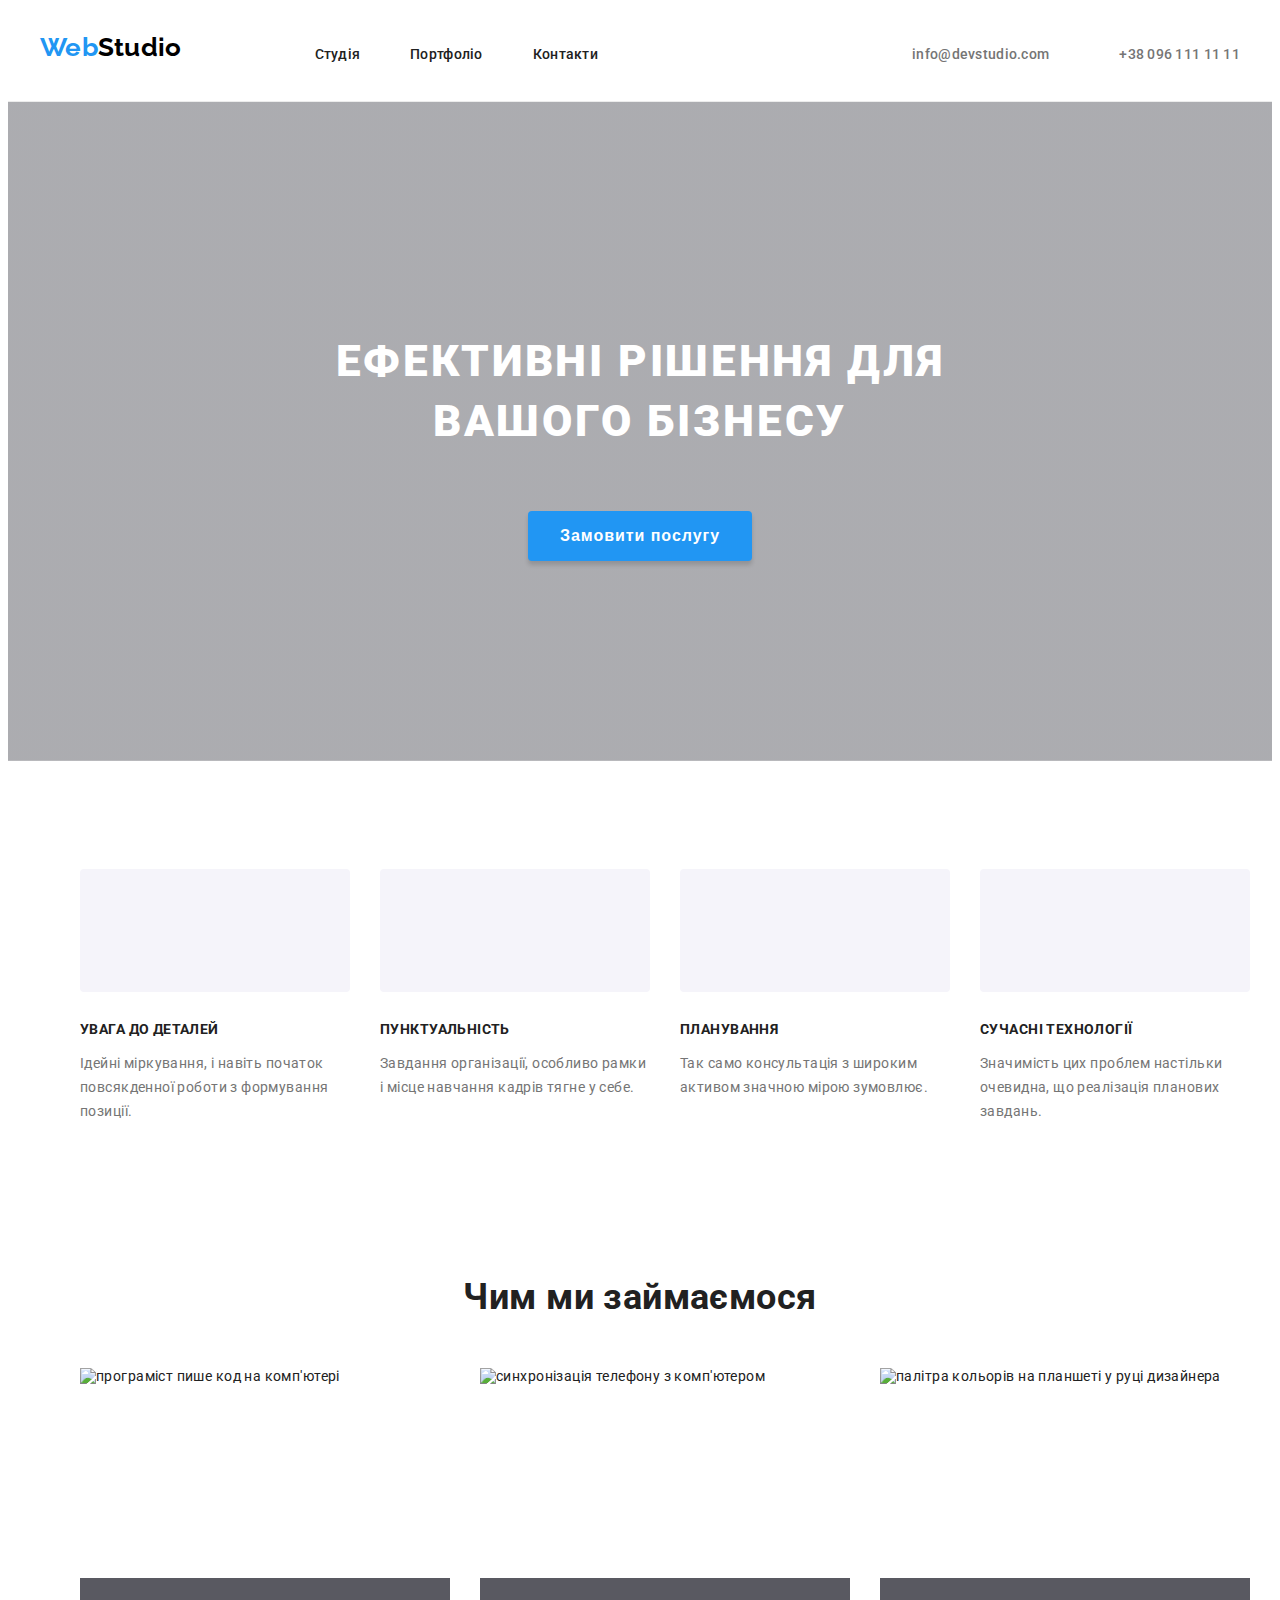
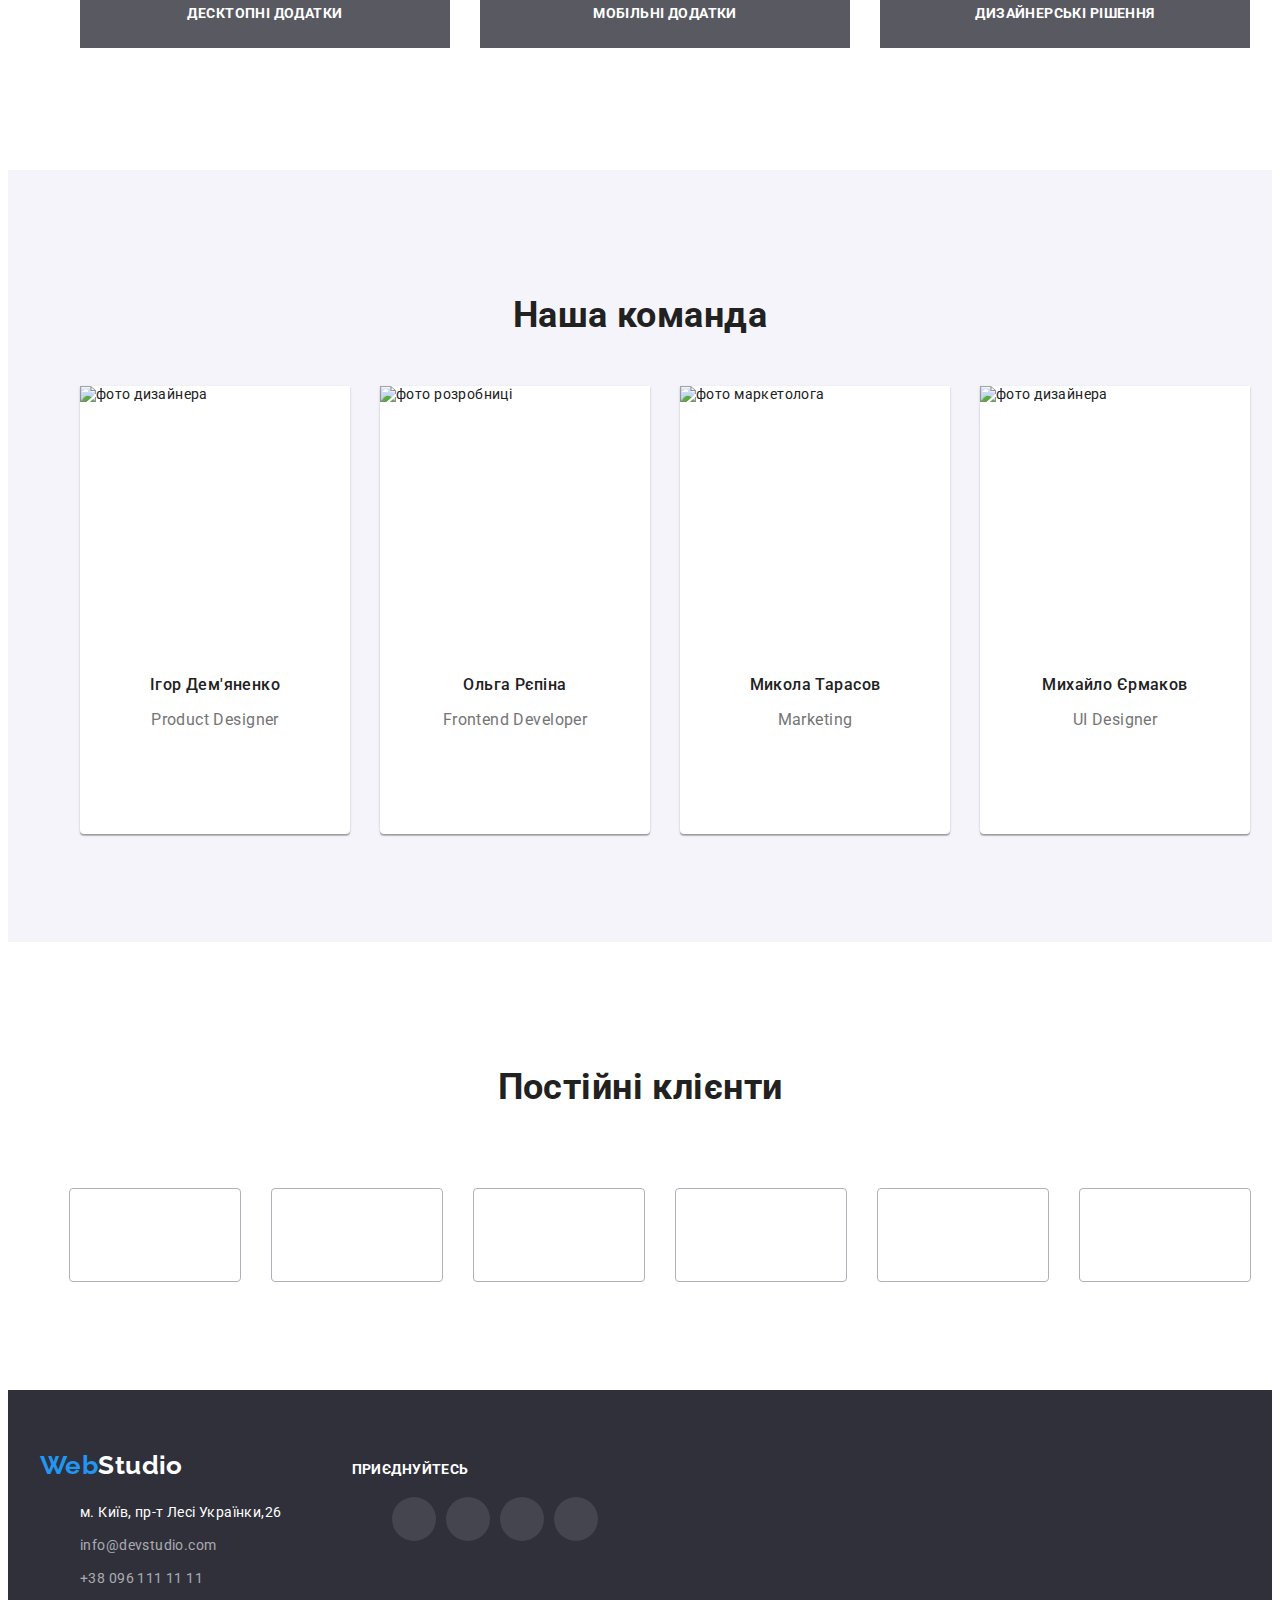
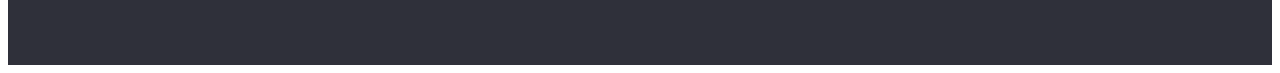
==== index.html @ 2aab47c4 "change styles.css, add class doing-item" ====
<!DOCTYPE html>
<html lang="uk">

<head>
    <meta charset="UTF-8">
    <meta http-equiv="X-UA-Compatible" content="IE=edge">
    <meta name="viewport" content="width=device-width, initial-scale=1.0">
    <link rel="preconnect" href="https://fonts.googleapis.com">
    <link rel="preconnect" href="https://fonts.gstatic.com" crossorigin>
    <link
        href="https://fonts.googleapis.com/css2?family=Raleway:wght@700&family=Roboto:wght@400;500;700;900&display=swap"
        rel="stylesheet">
    <link rel="stylesheet" href="./css/modern-normalize.css">
    <link rel="stylesheet" href="./css/styles.css">
    <title>Studio</title>

</head>

<body>
    <!--Шапка сайта-->
    <header class="header">
        <div class="container header-block">
            <div class="header-site">
                <a href="./index.html" class="logo list">Web<span class="logo-first">Studio</span></a>
                <nav class="site-nav">
                    <ul class="list site-list">
                        <li class="site-item"><a href="./index.html" class="link current">Студія</a></li>
                        <li class="site-item"><a href="./portfolio.html" class="link">Портфоліо</a></li>
                        <li class="site-item"><a href="./ " class="link">Контакти</a></li>
                    </ul>
                </nav>
            </div>
            <ul class="list info-nav">
                <li class="info-item"> <a href="mailto:info@devstudio.com" class="info-link">
                        <svg class="icon icon-formail" width="16" height="12">
                            <use xlink:href="./images/icons.svg#icon-formail"></use>
                        </svg>
                        info@devstudio.com</a></li>
                <li class="info-item"><a href="tel:+380961111111" class="info-link">
                        <svg class="icon icon-phone" width="10" height="16">
                            <use xlink:href="./images/icons.svg#icon-phone"></use>
                        </svg>+38 096 111 11 11</a></li>
            </ul>
        </div>
    </header>
    <!--Головний контент-->
    <main>
        <!--Герой-->
        <section class="hero">
            <div class="container hero-block">
                <h1 class="hero-title">Ефективні рішення для <br>вашого бізнесу</h1>
                <div class="button-wrapper">
                    <button type="button" class="hero-button">Замовити послугу</button>
                </div>
            </div>
        </section>

        <!--Переваги-->
        <section class="section advantages">
            <div class="container">
                <h2 hidden class="title">Переваги</h2>
                <ul class="list adv-list">
                    <li class="adv-item">
                        <div class="image-icon">
                            <svg class="icon icon-antenna-1" width="70" height="70">
                                <use xlink:href="./images/icons.svg#icon-antenna-1"></use>
                            </svg>
                        </div>
                        <h3 class="item">УВАГА ДО ДЕТАЛЕЙ</h3>
                        <p class="text">Ідейні міркування, і навіть початок повсякденної роботи з формування позиції.
                        </p>
                    </li>
                    <li class="adv-item">
                        <div class="image-icon"><svg class="icon icon-clock-1" width="70" height="70">
                                <use xlink:href="./images/icons.svg#icon-clock-1"></use>
                            </svg>
                        </div>
                        <h3 class="item">ПУНКТУАЛЬНІСТЬ</h3>
                        <p class="text">Завдання організації, особливо рамки і місце навчання кадрів тягне у себе.</p>
                    </li>
                    <li class="adv-item">
                        <div class="image-icon"><svg class="icon icon-diagram-1" width="70" height="70">
                                <use xlink:href="./images/icons.svg#icon-diagram-1"></use>
                            </svg>
                        </div>
                        <h3 class="item">ПЛАНУВАННЯ</h3>
                        <p class="text">Так само консультація з широким активом значною мірою зумовлює.</p>
                    </li>
                    <li class="adv-item">
                        <div class="image-icon"><svg class="icon icon-astronaut-1" width="70" height="70">
                                <use xlink:href="./images/icons.svg#icon-astronaut-1"></use>
                            </svg>
                        </div>
                        <h3 class="item">СУЧАСНІ ТЕХНОЛОГІЇ</h3>
                        <p class="text">Значимість цих проблем настільки очевидна, що реалізація планових завдань.</p>
                    </li>
                </ul>
            </div>
        </section>
        <!--Заняття-->
        <section class="section doing">
            <div class="container">
                <h2 class="title">Чим ми займаємося</h2>
                <ul class="list doing-list">
                    <li class="doing-item">
                        <img src="./images/box-1.jpeg" alt="програміст пише код на комп'ютері" width="370" height="294">
                        <p class="doing-text">Десктопні додатки</p>
                    </li>
                    <li class="doing-item">
                        <img src="./images/box-2.jpeg" alt="синхронізація телефону з комп'ютером" width="370"
                            height="294">
                        <p class="doing-text">Мобільні додатки</p>
                    </li>
                    <li class="doing-item">
                        <img src="./images/box-3.jpeg" alt="палітра кольорів на планшеті у руці дизайнера " width="370"
                            height="294">
                            <p class="doing-text">Дизайнерські рішення</p>
                    </li>
                </ul>
            </div>
        </section>
        <!--Команда-->
        <section class="section team">
            <div class="container">
                <h2 class="title ">Наша команда</h2>
                <ul class="list team-list">
                    <li class="team-member">
                        <img src="./images/ihor_designer.jpeg" alt="фото дизайнера" width="270" height="260">
                        <h3 class="team-mate">Ігор Дем'яненко</h3>
                        <p class="team-jobs">Product Designer</p>
                        <ul class="socials list">
                            <li class="socials-items">
                                <a href="#" class="socials-link" target="_blank" rel="noopener norefferer">
                                    <svg class="icon icon-instagram-1" width="20" height="20">
                                        <use xlink:href="./images/icons.svg#icon-instagram-1"></use>
                                    </svg>
                                </a>
                            </li>
                            <li class="socials-items">
                                <a href="#" class="socials-link" target="_blank" rel="noopener norefferer">
                                    <svg class="icon icon-twitter-1" width="20" height="20">
                                        <use xlink:href="./images/icons.svg#icon-twitter-1"></use>
                                    </svg>
                                </a>
                            </li>
                            <li class="socials-items">
                                <a href="#" class="socials-link" target="_blank" rel="noopener norefferer">
                                    <svg class="icon icon-facebook-1" width="20" height="20">
                                        <use xlink:href="./images/icons.svg#icon-facebook-1"></use>
                                    </svg>
                                </a>
                            </li>
                            <li class="socials-items">
                                <a href="#" class="socials-link" target="_blank" rel="noopener norefferer">
                                    <svg class="icon icon-linkedin-1" width="20" height="20">
                                        <use xlink:href="./images/icons.svg#icon-linkedin-1"></use>
                                    </svg>
                                </a>
                            </li>
                        </ul>

                    </li>
                    <li class="team-member">
                        <img src="./images/olga_developer.jpeg" alt="фото розробниці" width="270" height="260">
                        <h3 class="team-mate">Ольга Рєпіна</h3>
                        <p class="team-jobs">Frontend Developer</p>
                        <ul class="socials list">
                            <li class="socials-items">
                                <a href="#" class="socials-link" target="_blank" rel="noopener norefferer">
                                    <svg class="icon icon-instagram-1" width="20" height="20">
                                        <use xlink:href="./images/icons.svg#icon-instagram-1"></use>
                                    </svg>
                                </a>
                            </li>
                            <li class="socials-items">
                                <a href="#" class="socials-link" target="_blank" rel="noopener norefferer">
                                    <svg class="icon icon-twitter-1" width="20" height="20">
                                        <use xlink:href="./images/icons.svg#icon-twitter-1"></use>
                                    </svg>
                                </a>
                            </li>
                            <li class="socials-items">
                                <a href="#" class="socials-link" target="_blank" rel="noopener norefferer">
                                    <svg class="icon icon-facebook-1" width="20" height="20">
                                        <use xlink:href="./images/icons.svg#icon-facebook-1"></use>
                                    </svg>
                                </a>
                            </li>
                            <li class="socials-items">
                                <a href="#" class="socials-link" target="_blank" rel="noopener norefferer">
                                    <svg class="icon icon-linkedin-1" width="20" height="20">
                                        <use xlink:href="./images/icons.svg#icon-linkedin-1"></use>
                                    </svg>
                                </a>
                            </li>
                        </ul>
                    </li>
                    <li class="team-member">
                        <img src="./images/mykola_marketing.jpeg" alt="фото маркетолога" width="270" height="260">
                        <h3 class="team-mate">Микола Тарасов</h3>
                        <p class="team-jobs">Marketing</p>
                        <ul class="socials list">
                            <li class="socials-items">
                                <a href="#" class="socials-link" target="_blank" rel="noopener norefferer">
                                    <svg class="icon icon-instagram-1" width="20" height="20">
                                        <use xlink:href="./images/icons.svg#icon-instagram-1"></use>
                                    </svg>
                                </a>
                            </li>
                            <li class="socials-items">
                                <a href="#" class="socials-link" target="_blank" rel="noopener norefferer">
                                    <svg class="icon icon-twitter-1" width="20" height="20">
                                        <use xlink:href="./images/icons.svg#icon-twitter-1"></use>
                                    </svg>
                                </a>
                            </li>
                            <li class="socials-items">
                                <a href="#" class="socials-link" target="_blank" rel="noopener norefferer">
                                    <svg class="icon icon-facebook-1" width="20" height="20">
                                        <use xlink:href="./images/icons.svg#icon-facebook-1"></use>
                                    </svg>
                                </a>
                            </li>
                            <li class="socials-items">
                                <a href="#" class="socials-link" target="_blank" rel="noopener norefferer">
                                    <svg class="icon icon-linkedin-1" width="20" height="20">
                                        <use xlink:href="./images/icons.svg#icon-linkedin-1"></use>
                                    </svg>
                                </a>
                            </li>
                        </ul>
                    </li>
                    <li class="team-member">
                        <img src="./images/mikhailo_designer.jpeg" alt="фото дизайнера" width="270" height="260">
                        <h3 class="team-mate">Михайло Єрмаков</h3>
                        <p class="team-jobs">UI Designer</p>
                        <ul class="socials list">
                            <li class="socials-items">
                                <a href="#" class="socials-link" target="_blank" rel="noopener norefferer">
                                    <svg class="icon icon-instagram-1" width="20" height="20">
                                        <use xlink:href="./images/icons.svg#icon-instagram-1"></use>
                                    </svg>
                                </a>
                            </li>
                            <li class="socials-items">
                                <a href="#" class="socials-link" target="_blank" rel="noopener norefferer">
                                    <svg class="icon icon-twitter-1" width="20" height="20">
                                        <use xlink:href="./images/icons.svg#icon-twitter-1"></use>
                                    </svg>
                                </a>
                            </li>
                            <li class="socials-items">
                                <a href="#" class="socials-link" target="_blank" rel="noopener norefferer">
                                    <svg class="icon icon-facebook-1" width="20" height="20">
                                        <use xlink:href="./images/icons.svg#icon-facebook-1"></use>
                                    </svg>
                                </a>
                            </li>
                            <li class="socials-items">
                                <a href="#" class="socials-link" target="_blank" rel="noopener norefferer">
                                    <svg class="icon icon-linkedin-1" width="20" height="20">
                                        <use xlink:href="./images/icons.svg#icon-linkedin-1"></use>
                                    </svg>
                                </a>
                            </li>
                        </ul>
                    </li>
                </ul>
            </div>
        </section>
        <!--Постійні клієнти-->
        <section class="section">
            <h2 class="title">Постійні клієнти</h2>
            <ul class="list constant-clients">
                <li>
                    <a href="#" class="client-link" target="_blank" rel="noopener norefferer">
                        <svg class="icon icon-group" width="41" height="47">
                            <use xlink:href="./images/icons.svg#icon-group"></use>
                        </svg>
                    </a>
                </li>
                <li>
                    <a href="#" class="client-link" target="_blank" rel="noopener norefferer">
                        <svg class="icon icon-group-2" width="40" height="52">
                            <use xlink:href="./images/icons.svg#icon-group-2"></use>
                        </svg>
                    </a>
                </li>
                <li>
                    <a href="#" class="client-link" target="_blank" rel="noopener norefferer">
                        <svg class="icon icon-group-3" width="44" height="41">
                            <use xlink:href="./images/icons.svg#icon-group-3"></use>
                        </svg>
                    </a>
                </li>
                <li>
                    <a href="#" class="client-link" target="_blank" rel="noopener norefferer">
                        <svg class="icon icon-group-4" width="85" height="41">
                            <use xlink:href="./images/icons.svg#icon-group-4"></use>
                        </svg>
                    </a>
                </li>
                <li>
                    <a href="#" class="client-link" target="_blank" rel="noopener norefferer">
                        <svg class="icon icon-group-5" width="63" height="46">
                            <use xlink:href="./images/icons.svg#icon-group-5"></use>
                        </svg>
                    </a>
                </li>
                <li>
                    <a href="#" class="client-link" target="_blank" rel="noopener norefferer">
                        <svg class="icon icon-group-6" width="94" height="44">
                            <use xlink:href="./images/icons.svg#icon-group-6"></use>
                        </svg>
                    </a>
                </li>
            </ul>
        </section>
    </main>
    <!--Підвал-->
    <footer class="footer">
        <div class="container footer-block">
            <div сlass="footer-first">
                <a href="./index.html" class="logo list">Web<span class="logo-last">Studio</span></a>
                <address>
                    <ul class="address-nav list">
                        <li class="footer-item"><a href="" target="_blank" rel="noopener noreferrer"
                                class="link link-address">м. Київ, пр-т
                                Лесі
                                Українки,26</a>
                        </li>
                        <li class="footer-item"><a href="mailto:info@devstudio.com" class="link">info@devstudio.com</a>
                        </li>
                        <li class="footer-item"><a href="tel:+380961111111" class="link">+38 096 111 11 11</a></li>
                    </ul>
                </address>
            </div>
            <div class="footer-second">
                <h2 class="socials-signin">приєднуйтесь</h2>
                <ul class="socials list">
                    <li class="socials-items">
                        <a href="#" class="socials-link footer-link" target="_blank" rel="noopener norefferer">
                            <svg class="icon icon-instagram-1" width="20" height="20">
                                <use xlink:href="./images/icons.svg#icon-instagram-1"></use>
                            </svg>
                        </a>
                    </li>
                    <li class="socials-items">
                        <a href="#" class="socials-link footer-link" target="_blank" rel="noopener norefferer">
                            <svg class="icon icon-twitter-1" width="20" height="20">
                                <use xlink:href="./images/icons.svg#icon-twitter-1"></use>
                            </svg>
                        </a>
                    </li>
                    <li class="socials-items">
                        <a href="#" class="socials-link footer-link" target="_blank" rel="noopener norefferer">
                            <svg class="icon icon-facebook-1" width="20" height="20">
                                <use xlink:href="./images/icons.svg#icon-facebook-1"></use>
                            </svg>
                        </a>
                    </li>
                    <li class="socials-items">
                        <a href="#" class="socials-link footer-link" target="_blank" rel="noopener norefferer">
                            <svg class="icon icon-linkedin-1" width="20" height="20">
                                <use xlink:href="./images/icons.svg#icon-linkedin-1"></use>
                            </svg>
                        </a>
                    </li>
                </ul>
            </div>
        </div>
    </footer>
</body>

</html>
---- css/styles.css ----
/* колір основного тексту: #212121; */
/* другорядний колір тексту: #757575;*/
/* акцент: #2196F3;*/
/* білий колір:#FFFFFF;*/
:root{

    --accent-color:#2196F3;
    --primary-text-color:#212121;
    --secondary-text-color:#757575;
    --c-white:#FFFFFF;
}
body{
    background-color: var(--c-white);;
    color: var(--primary-text-color);
    font-family: 'Roboto', sans-serif;
    font-size: 14px;
    font-weight: 400;
    line-height: 1.17;
    letter-spacing: 0.03em;;
}
.container{
    max-width: 1200px;
    margin:0 auto;
    padding: 0 15px;
}

button{
    cursor: pointer;
}

a{
    text-decoration: none;
}
img{
    display: block;
}
/* Header general */
.header{
    color:var(--c-white);
    letter-spacing: 0.02em;
    border-bottom: 1px solid #ECECEC;
}
.header-block{
display: flex;
justify-content: space-between;
align-items: center;
padding: 24px 0 25px;

}
.header-site{
    display:flex;
}
.logo{
    color: var(--accent-color);
    font-family: 'Raleway', sans-serif;
    font-weight: 700;
    font-size: 26px;
    line-height: 1.19;
    margin-right: 93px;
}
.logo-first{
    color: #000000;
}
.list{
    list-style-type: none;
    text-decoration: none;
    
}
.site-nav{
    display: flex;
    align-items: center;
}
.site-list{
    display: flex;
    
}
.site-item:not(:last-child) {
    margin-right: 50px;
}
.site-nav .link{
    color: #212121;
    font-weight: 500;
    letter-spacing: 0.02em;
    text-decoration: none;
}
.site-nav .link:hover,
.site-nav .link:focus{
    color: var(--accent-color);
}
.info-nav{
    display: flex;  
}
.info-item:not(:last-child) {
    margin-right: 50px;
}
.info-link{
    color:var(--secondary-text-color);
    font-weight: 500;
    letter-spacing: 0.02em;
    text-decoration: none;
    display: flex;
    align-items: center;
}
.info-link:hover,
.info-link:focus {
    color:var(--accent-color);
}
.current:visited{
    color: var(--accent-color);
}
.icon-formail{
    margin-right: 10px;
    fill: currentColor;
}
.icon-phone{
    margin-right: 10px;
    fill: currentColor;
}

/* Main content */
/* Hero */
.hero{
background-color: #2F303A;
background: linear-gradient(rgba(47, 48, 58, 0.4), rgba(47, 48, 58, 0.4)), url(../images/bcg-main.jpeg);
background-position: center center;
background-repeat: no-repeat;
background-size: cover;
max-width: 1600px;
margin: 0 auto;
}
.hero-block{
padding: 200px;
}
.hero-title{
    color: var(--c-white);
    font-weight: 900;
    font-size: 44px;
    line-height: 1.36;
    text-align: center;
    letter-spacing: 0.06em;
    text-transform: uppercase;
}
.button-wrapper{
    display: flex;
    justify-content: center;
}
.hero-button{
    color:var(--c-white);
    background-color: var(--accent-color);
    font-weight: 700;
    font-size: 16px;
    line-height: 1.88;
    text-align: center;
    letter-spacing: 0.06em;
    box-shadow: 0px 4px 4px rgba(0, 0, 0, 0.15);
    border-radius: 4px;
    border:none;
    padding: 10px 32px;
    margin-top: 30px;
}
.hero-button:hover,
.hero-button:focus {
    background-color: #188CE8;
}
/* Advantages */
.section.advantages{
    padding-bottom: 0;
}
.title{
    color: var(--primary-text-color);
    font-weight: 700;
    font-size: 36px;
    text-align: center;
}
.adv-list{
    display:flex;
    gap: 30px;
}
.adv-item{
    max-width: 270px;
}
.image-icon{
    max-width: 270px;
    margin-bottom: 30px;
    text-align: center;
    background-color: #F5F4FA;
    padding: 25px 100px;
    border-radius: 4px;
}
.advantages .item{
    color: var(--primary-text-color);
    font-size: 14px;
    font-weight: 700;
    line-height: 1.14;
    text-transform: uppercase;
    margin-bottom: 10px;
    
}
.advantages .text{
    color: var(--secondary-text-color);
    line-height: 1.71;

}

/* Doing */
.doing-list{
display: flex;
margin-top: 50px;
}

.doing-item:not(:last-child){
margin-right: 30px;
}
.doing-item{
    position:relative;
}
.doing-text{
    position: absolute;
    left:0;
    bottom:0;

    background:rgba(47, 48, 58, 0.8);
    color:var(--c-white);
    padding: 27px 0;
    width: 100%;
    font-weight: 700;
    line-height: 1.1428;
    text-align: center;
    text-transform: uppercase;

}
/* Team */
.team{
    background-color: #F5F4FA;
}
.team-list{
    display:flex;
    margin-top: 50px;
}
.team-member{
    background: var(--c-white);
    box-shadow: 0px 1px 3px rgba(0, 0, 0, 0.12), 0px 1px 1px rgba(0, 0, 0, 0.14), 0px 2px 1px rgba(0, 0, 0, 0.2);
    border-radius: 0px 0px 4px 4px;
    padding-bottom: 30px;
}
.team-member:not(:last-child){
margin-right: 30px;

}
.team-mate{
    font-weight: 500;
    font-size: 16px;
    line-height: 1.18;
    text-align: center;
    margin-top: 30px;
}

.team-jobs{
    color: var(--secondary-text-color);
    font-size: 16px;
    line-height: 1.18;
    text-align: center;
    margin: 10px 0 30px;
}

.socials{
    display: flex;
    flex-wrap: wrap;
    align-items: center;
    justify-content: center;
    gap: 10px;
    margin-top: 16px;
}

.socials-link{
    display: flex;
    align-items: center;
    justify-content: center;
    height: 44px;
    width: 44px;
    border-radius: 50%;
    background-color: var(--c-white);
    fill:#afb1b8;
}
.socials-link:hover,
.socials-link:focus{
    fill:var(--c-white);
    background-color: var(--accent-color); 
}
/* Constant clients */
.constant-clients{
    display: flex;
    gap: 30px;
    flex-wrap: wrap;
    justify-content: center;
    align-items:center;

}
 
.client-link{
    display: flex;
    align-items: center;
    justify-content: center;
    height: 92px;
    width: 170px;
    border-radius: 4px;
    border: 1px solid #AFB1B8;
    background-color: transparent;
    fill:#afb1b8;
    margin-top: 50px;
}
.client-link:hover,
.client-link:focus{
    fill: var(--accent-color);
    background-color: var(--c-white);
    border-color: var(--accent-color);
    /* fill: currentColor; */
}



/* Footer general */
.footer{
background-color: #2F303A;
}
.footer-block{
display: flex;
padding: 60px 0;
gap: 70px;
align-items: baseline;
}
.footer-first{
display: flex;
flex-direction: column;
}

.logo-last{
    color:var(--c-white);
}
.address-nav{
    margin-top: 20px;
}
.address-nav .link{
    color: rgba(255, 255, 255, 0.6);
    line-height: 1.71;
    text-decoration: none;
    font-style: normal;
}

.footer-item:not(:last-child){
    margin-bottom: 9px;
}

.address-nav .link:hover,
.address-nav .link:focus{
    color: var(--accent-color);
}

.address-nav .link-address{
    color: var(--c-white);
}
.socials-signin{
    color: var(--c-white);
    font-weight: 700;
    font-size: 14px;
    line-height: 1.1428;
    letter-spacing: 0.03em;
    text-transform: uppercase;
    margin-bottom: 20px;
}
.socials-link.footer-link{
    background-color: rgba(255, 255, 255, 0.1);
    fill: var(--c-white);
}
.socials-link.footer-link:hover,
.socials-link.footer-link:focus {
    fill: var(--c-white);
    background-color: var(--accent-color);
}

/* Portfolio */
.section{
    padding: 94px 0;
}
.filter-block{
    margin-bottom: 50px;
}
.filter-buttons{
display: flex;
gap: 8px;
justify-content: center;
}


.filter-button{
    color: var(--primary-text-color);
    background-color: #F5F4FA;
    font-weight: 500;
    font-size: 16px;
    line-height: 1.62;
    text-align: center;
    border-radius: 4px;
    border: none;
    cursor: pointer;
    padding: 6px 22px;

}

.filter-button:hover,
.filter-button:focus{
    color: var(--c-white);
    background: var(--accent-color);
    box-shadow: 0px 3px 1px rgba(0, 0, 0, 0.1), 0px 1px 2px rgba(0, 0, 0, 0.08), 0px 2px 2px rgba(0, 0, 0, 0.12);
    border-radius: 4px;
    font-weight: 500;
    font-size: 16px;
    line-height: 1.62;
    text-align: center;
}
.work-list{
    display: flex;
    flex-wrap: wrap;
    gap: 30px;
    
}
.works{
    background: var(--c-white);
}

.works:hover{
    box-shadow: 0px 1px 1px rgba(0, 0, 0, 0.12),
    0px 4px 4px rgba(0, 0, 0, 0.06),
    1px 4px 6px rgba(0, 0, 0, 0.16);
}
.work-image{
    display: block;
}
.work-add{
    padding: 20px 24px;
    border: 1px solid #EEEEEE;
}

.work-title{
    font-weight: 700;
    font-size: 18px;
    line-height: 2;
    letter-spacing: 0.06em;
    color: #212121;
}

.work-type{
    color: var(--secondary-text-color);
    font-size: 16px;
    line-height: 1.88;
}
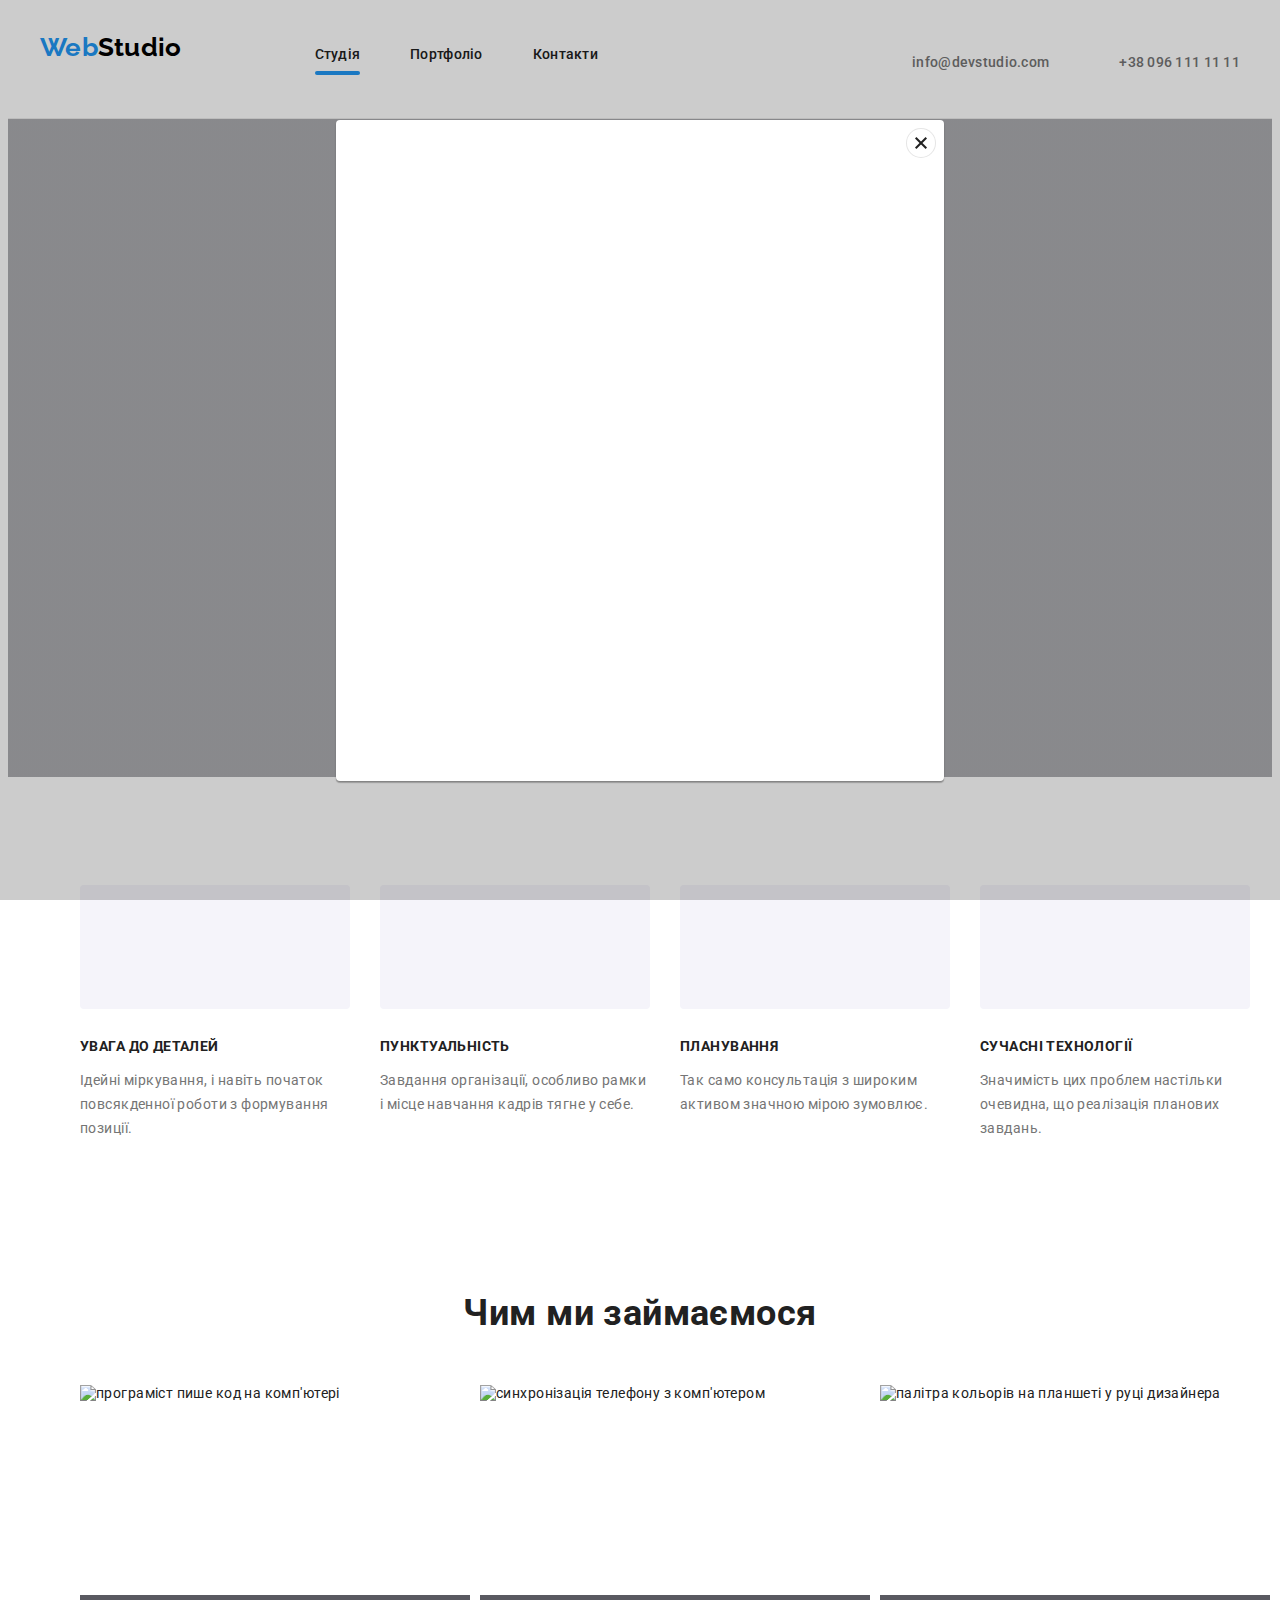
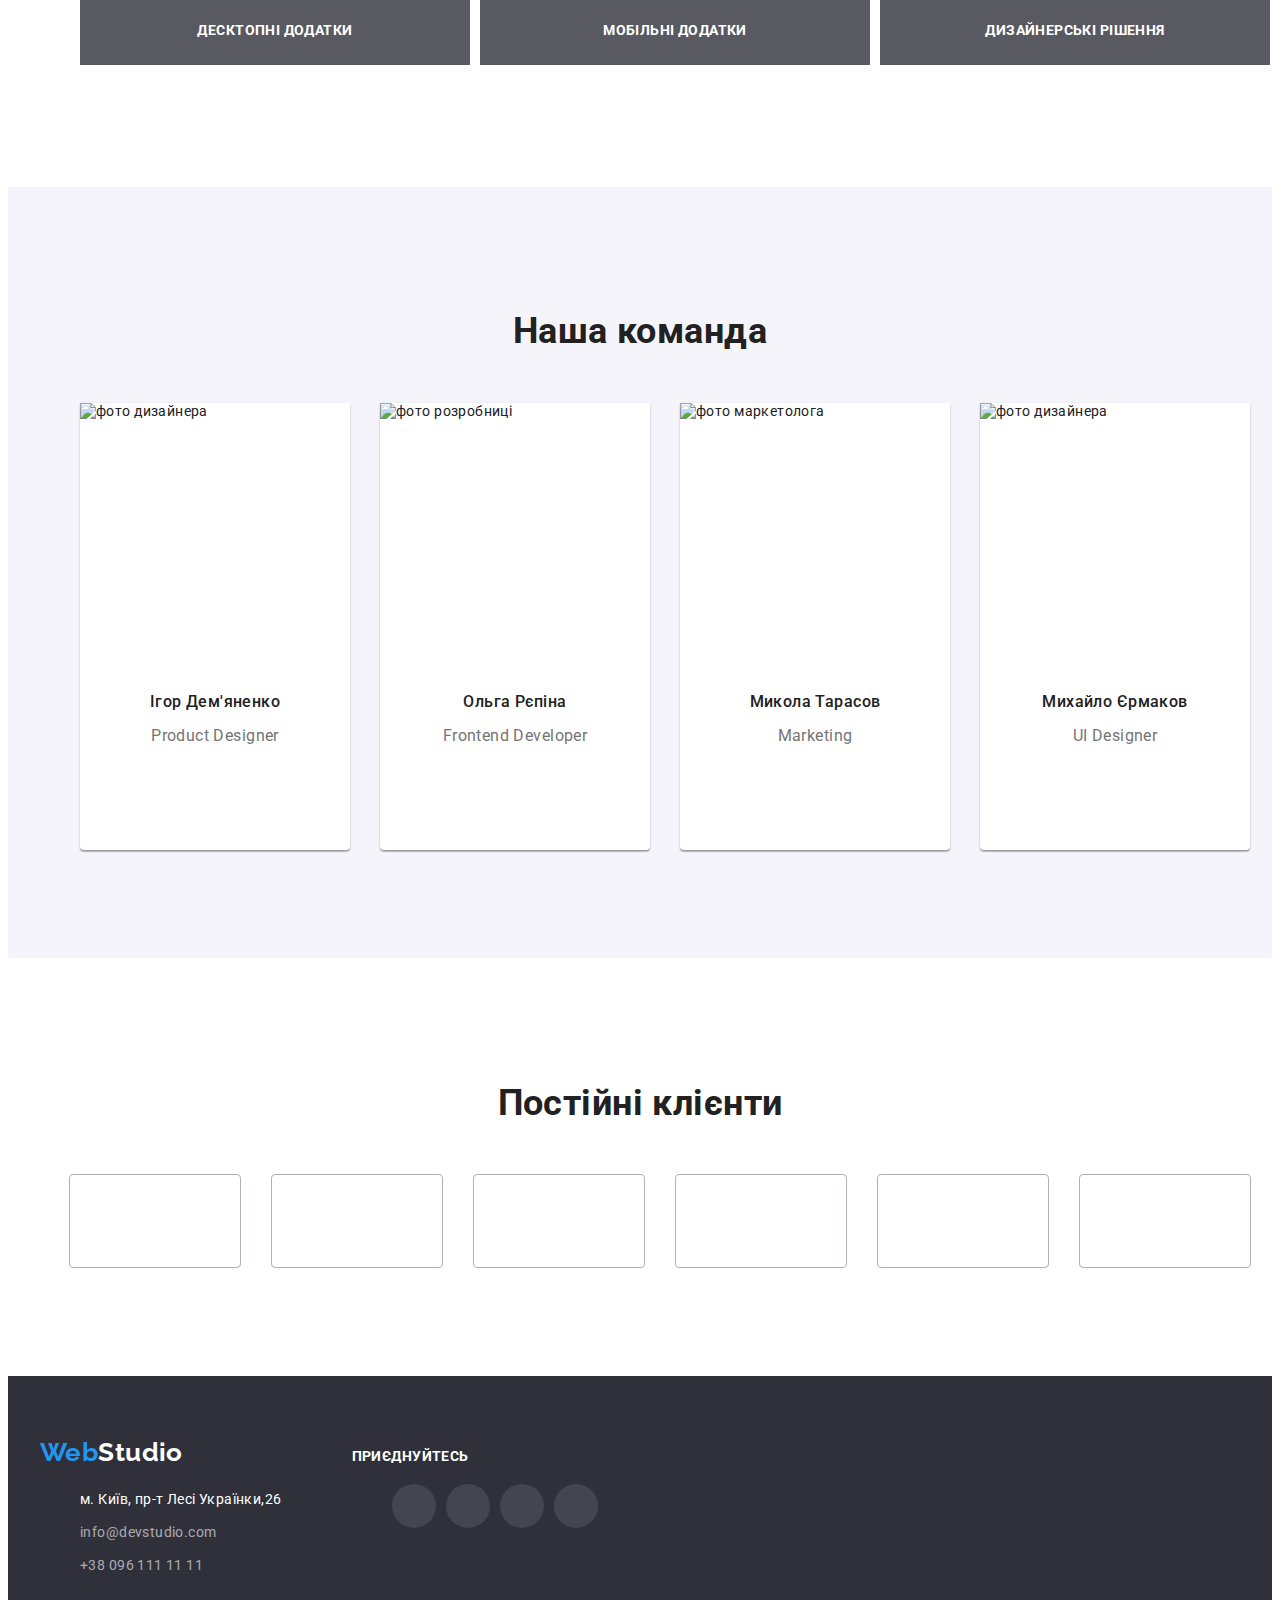
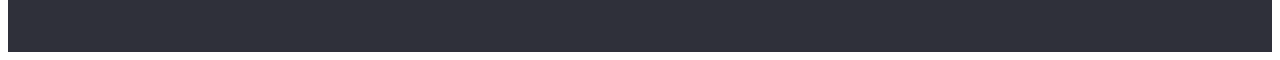
==== commit 7975c11b: "add close-button in css@index" ====
--- a/index.html
+++ b/index.html
@@ -114,7 +114,7 @@
                     <li class="doing-item">
                         <img src="./images/box-3.jpeg" alt="палітра кольорів на планшеті у руці дизайнера " width="370"
                             height="294">
-                            <p class="doing-text">Дизайнерські рішення</p>
+                        <p class="doing-text">Дизайнерські рішення</p>
                     </li>
                 </ul>
             </div>
@@ -316,6 +316,15 @@
                 </li>
             </ul>
         </section>
+        <!--Модальне вікно-->
+        <div class="modal-wrap">
+            <div class="modal-window">
+                <button type="button" class="close-button"></button>
+                <form action="#"></form>
+            </div>
+
+
+        </div>
     </main>
     <!--Підвал-->
     <footer class="footer">
--- a/css/styles.css
+++ b/css/styles.css
@@ -41,11 +41,10 @@
     border-bottom: 1px solid #ECECEC;
 }
 .header-block{
-display: flex;
-justify-content: space-between;
-align-items: center;
-padding: 24px 0 25px;
-
+    display: flex;
+    justify-content: space-between;
+    align-items: center;
+    padding: 24px 0 25px;
 }
 .header-site{
     display:flex;
@@ -86,6 +85,8 @@
 .site-nav .link:hover,
 .site-nav .link:focus{
     color: var(--accent-color);
+    transition-duration: 250ms;
+    transition-timing-function: cubic-bezier(0.4, 0, 0.2, 1);
 }
 .info-nav{
     display: flex;  
@@ -104,9 +105,24 @@
 .info-link:hover,
 .info-link:focus {
     color:var(--accent-color);
+    transition-duration: 250ms;
+    transition-timing-function: cubic-bezier(0.4, 0, 0.2, 1);
 }
 .current:visited{
     color: var(--accent-color);
+}
+.current::after{
+    content: " ";
+    background-color: var(--accent-color);
+    display: inline-block;
+    width: 100%;
+    height: 4px;
+    border-radius: 2px;
+    /* position: absolute;
+    bottom: 0; */
+    position: relative;
+    /* top:89%;  */
+
 }
 .icon-formail{
     margin-right: 10px;
@@ -161,6 +177,8 @@
 .hero-button:hover,
 .hero-button:focus {
     background-color: #188CE8;
+    transition-duration: 250ms;
+    transition-timing-function: cubic-bezier(0.4, 0, 0.2, 1);
 }
 /* Advantages */
 .section.advantages{
@@ -218,16 +236,16 @@
     position: absolute;
     left:0;
     bottom:0;
+    z-index: 2;
 
     background:rgba(47, 48, 58, 0.8);
     color:var(--c-white);
-    padding: 27px 0;
+    padding: 27px 10px;
     width: 100%;
     font-weight: 700;
     line-height: 1.1428;
     text-align: center;
     text-transform: uppercase;
-
 }
 /* Team */
 .team{
@@ -285,7 +303,9 @@
 .socials-link:hover,
 .socials-link:focus{
     fill:var(--c-white);
-    background-color: var(--accent-color); 
+    background-color: var(--accent-color);
+    transition-duration: 250ms;
+    transition-timing-function: cubic-bezier(0.4, 0, 0.2, 1);
 }
 /* Constant clients */
 .constant-clients{
@@ -293,7 +313,8 @@
     gap: 30px;
     flex-wrap: wrap;
     justify-content: center;
-    align-items:center;
+    align-items: center;
+    margin-top: 50px;
 
 }
  
@@ -307,18 +328,67 @@
     border: 1px solid #AFB1B8;
     background-color: transparent;
     fill:#afb1b8;
-    margin-top: 50px;
 }
 .client-link:hover,
 .client-link:focus{
     fill: var(--accent-color);
     background-color: var(--c-white);
     border-color: var(--accent-color);
-    /* fill: currentColor; */
-}
-
-
-
+    transition-duration: 250ms;
+    transition-timing-function: cubic-bezier(0.4, 0, 0.2, 1);
+}
+/* Modal window */
+.modal-wrap{
+    z-index: 777;
+    position:fixed;
+    left: 0;
+    top: 0;
+    display: flex;
+    align-items: center;
+    justify-content: center;
+    width:100%;
+    height: 100%;
+    background-color: rgba(0, 0, 0, 0.2);
+}
+.modal-window{
+    max-width: 528px;
+    max-height: 581px;
+    background-color: var(--c-white);
+    box-shadow: 0px 1px 3px rgba(0, 0, 0, 0.12), 0px 1px 1px rgba(0, 0, 0, 0.14), 0px 2px 1px rgba(0, 0, 0, 0.2);
+    border-radius: 4px;
+    padding: 40px;
+    width: 100%;
+    height: 100%;
+    overflow: auto;
+    position: relative;
+
+}
+.close-button{
+    position: absolute;
+    top: 8px;
+    right: 8px;
+    width: 30px;
+    height: 30px;
+    background: var(--c-white);
+    border: 1px solid rgba(0, 0, 0, 0.1);
+    border-radius: 50%;
+}
+.close-button::before,
+.close-button::after {
+    position: absolute;
+    left: 50%;
+    top:50%;
+    content: "";
+    background-color: var(--primary-text-color);
+    width: 15px;
+    height: 2px;
+}
+.close-button::before{
+    transform: translate(-50%,-50%)rotate(-45deg);
+}
+.close-button::after     {
+    transform: translate(-50%, -50%)rotate(45deg);
+}
 /* Footer general */
 .footer{
 background-color: #2F303A;
@@ -354,6 +424,8 @@
 .address-nav .link:hover,
 .address-nav .link:focus{
     color: var(--accent-color);
+    transition-duration: 250ms;
+    transition-timing-function: cubic-bezier(0.4, 0, 0.2, 1);
 }
 
 .address-nav .link-address{
@@ -376,6 +448,8 @@
 .socials-link.footer-link:focus {
     fill: var(--c-white);
     background-color: var(--accent-color);
+    transition-duration: 250ms;
+    transition-timing-function: cubic-bezier(0.4, 0, 0.2, 1);
 }
 
 /* Portfolio */
@@ -416,6 +490,8 @@
     font-size: 16px;
     line-height: 1.62;
     text-align: center;
+    transition-duration: 250ms;
+    transition-timing-function: cubic-bezier(0.4, 0, 0.2, 1);
 }
 .work-list{
     display: flex;
@@ -425,13 +501,44 @@
 }
 .works{
     background: var(--c-white);
+    max-width: 370px;
 }
 
 .works:hover{
     box-shadow: 0px 1px 1px rgba(0, 0, 0, 0.12),
     0px 4px 4px rgba(0, 0, 0, 0.06),
     1px 4px 6px rgba(0, 0, 0, 0.16);
-}
+    transition-duration: 250ms;
+    transition-timing-function: cubic-bezier(0.4, 0, 0.2, 1);
+}
+.work-appear{
+position: relative;
+overflow: hidden;
+}
+.work-text{
+    position: absolute;
+    top: 0;
+    left: 0;
+    padding: 63px 24px;
+    transform: translateY(100%);
+    transition-property: transform;
+    transition-duration: 250ms;
+    transition-timing-function: cubic-bezier(0.4, 0, 0.2, 1);
+    overflow: auto;
+    font-weight: 400;
+    font-size: 18px;
+    line-height: 1.5556;
+    color: var(--c-white);
+    background: rgba(33, 150, 243, 0.9);
+    width: 100%;
+    height: 100%;
+}
+
+.works:hover .work-text{
+    transform: translateY(0);
+}
+
+
 .work-image{
     display: block;
 }
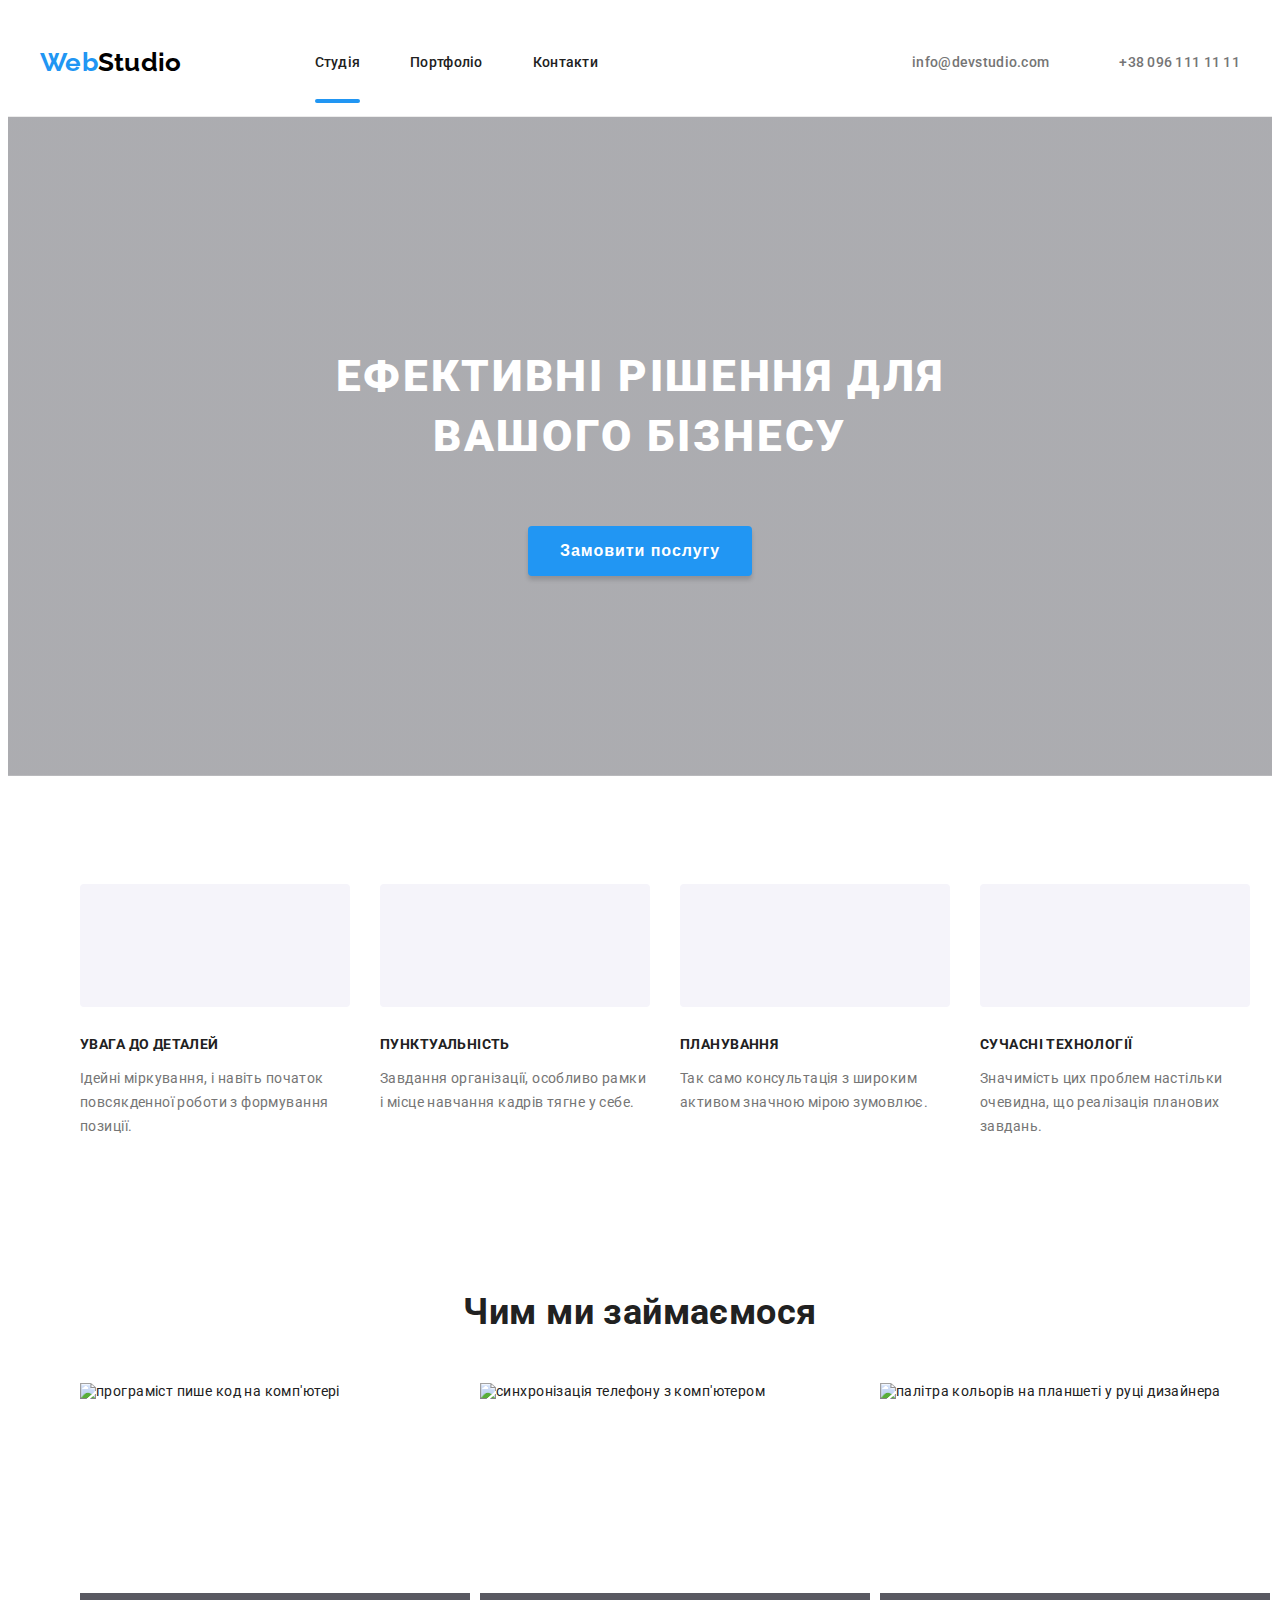
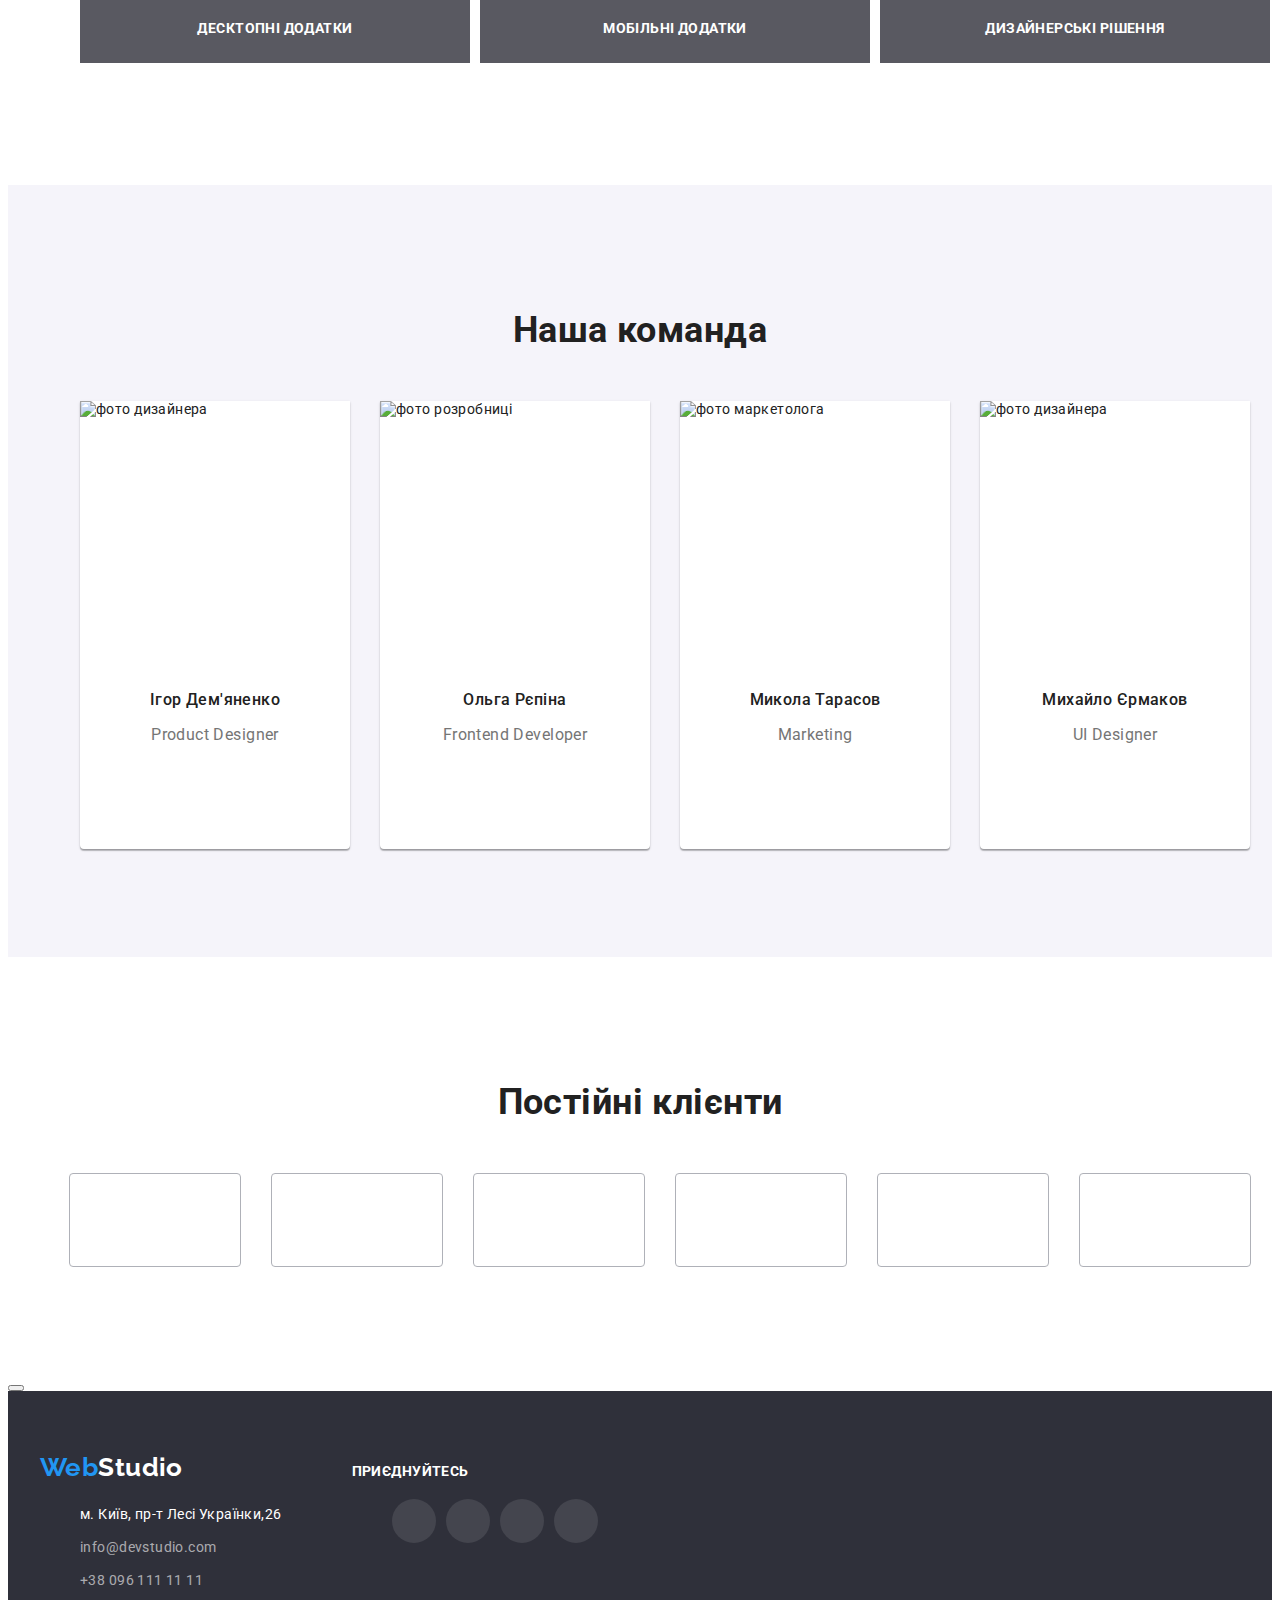
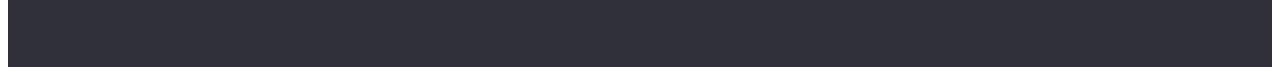
==== commit 2267bcbf: "fix after elem for header" ====
--- a/index.html
+++ b/index.html
@@ -317,7 +317,7 @@
             </ul>
         </section>
         <!--Модальне вікно-->
-        <div class="modal-wrap">
+        <div class="modal-wrap is-hidden">
             <div class="modal-window">
                 <button type="button" class="close-button"></button>
                 <form action="#"></form>
--- a/css/styles.css
+++ b/css/styles.css
@@ -44,10 +44,10 @@
     display: flex;
     justify-content: space-between;
     align-items: center;
-    padding: 24px 0 25px;
 }
 .header-site{
     display:flex;
+    align-items: center;
 }
 .logo{
     color: var(--accent-color);
@@ -77,10 +77,13 @@
     margin-right: 50px;
 }
 .site-nav .link{
+    position: relative;
     color: #212121;
     font-weight: 500;
     letter-spacing: 0.02em;
     text-decoration: none;
+    display: inline-block;
+    padding: 32px 0;
 }
 .site-nav .link:hover,
 .site-nav .link:focus{
@@ -118,10 +121,9 @@
     width: 100%;
     height: 4px;
     border-radius: 2px;
-    /* position: absolute;
-    bottom: 0; */
-    position: relative;
-    /* top:89%;  */
+    position: absolute;
+    left:0;
+    bottom:-1px;
 
 }
 .icon-formail{
@@ -338,7 +340,8 @@
     transition-timing-function: cubic-bezier(0.4, 0, 0.2, 1);
 }
 /* Modal window */
-.modal-wrap{
+/* .modal-wrap{
+    display: none;
     z-index: 777;
     position:fixed;
     left: 0;
@@ -349,6 +352,10 @@
     width:100%;
     height: 100%;
     background-color: rgba(0, 0, 0, 0.2);
+    transition: opacity 250ms cubic-bezier(0.4, 0, 0.2, 1), visibility 250ms cubic-bezier(0.4, 0, 0.2, 1);
+}
+.modal-wrap.is-hidden .modal-window{
+    transform: scale(1.3) ;
 }
 .modal-window{
     max-width: 528px;
@@ -361,6 +368,8 @@
     height: 100%;
     overflow: auto;
     position: relative;
+    transform: scale(1);
+    transition-property: transform;
 
 }
 .close-button{
@@ -388,7 +397,7 @@
 }
 .close-button::after     {
     transform: translate(-50%, -50%)rotate(45deg);
-}
+} */
 /* Footer general */
 .footer{
 background-color: #2F303A;
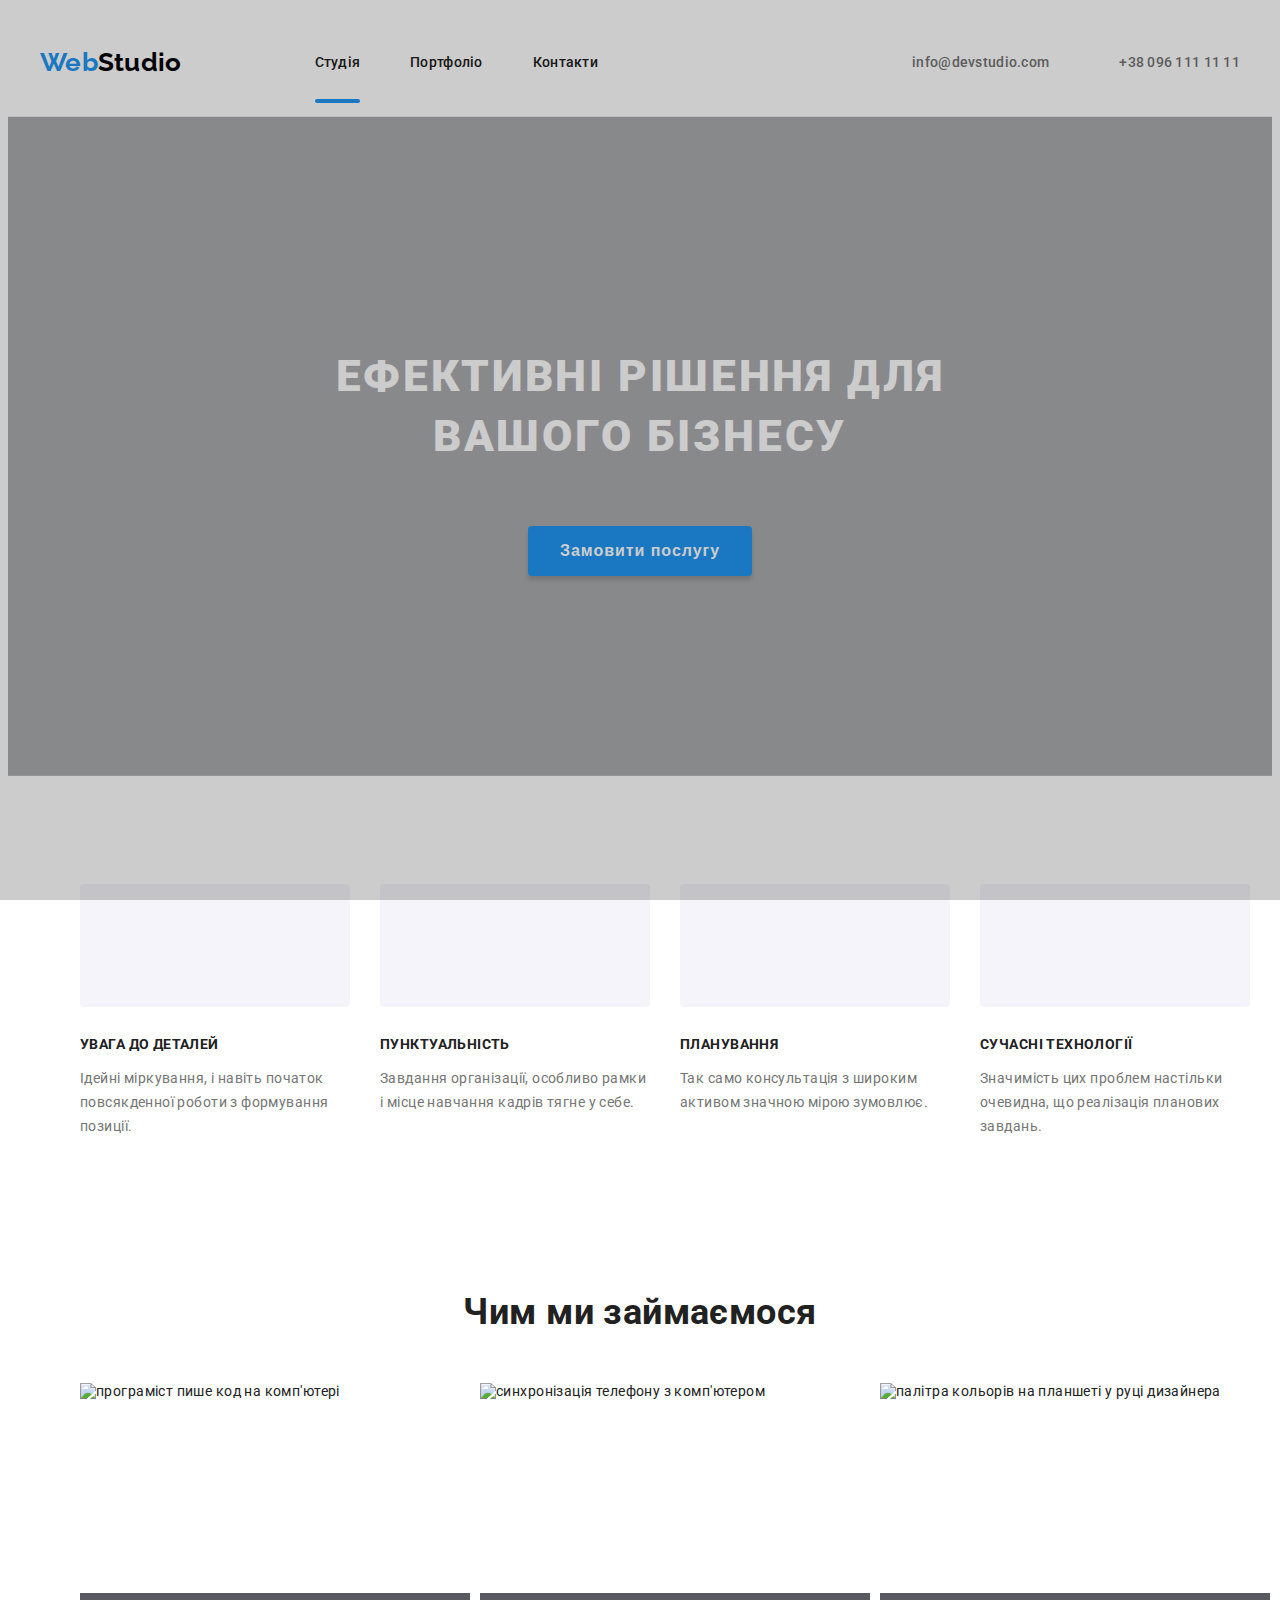
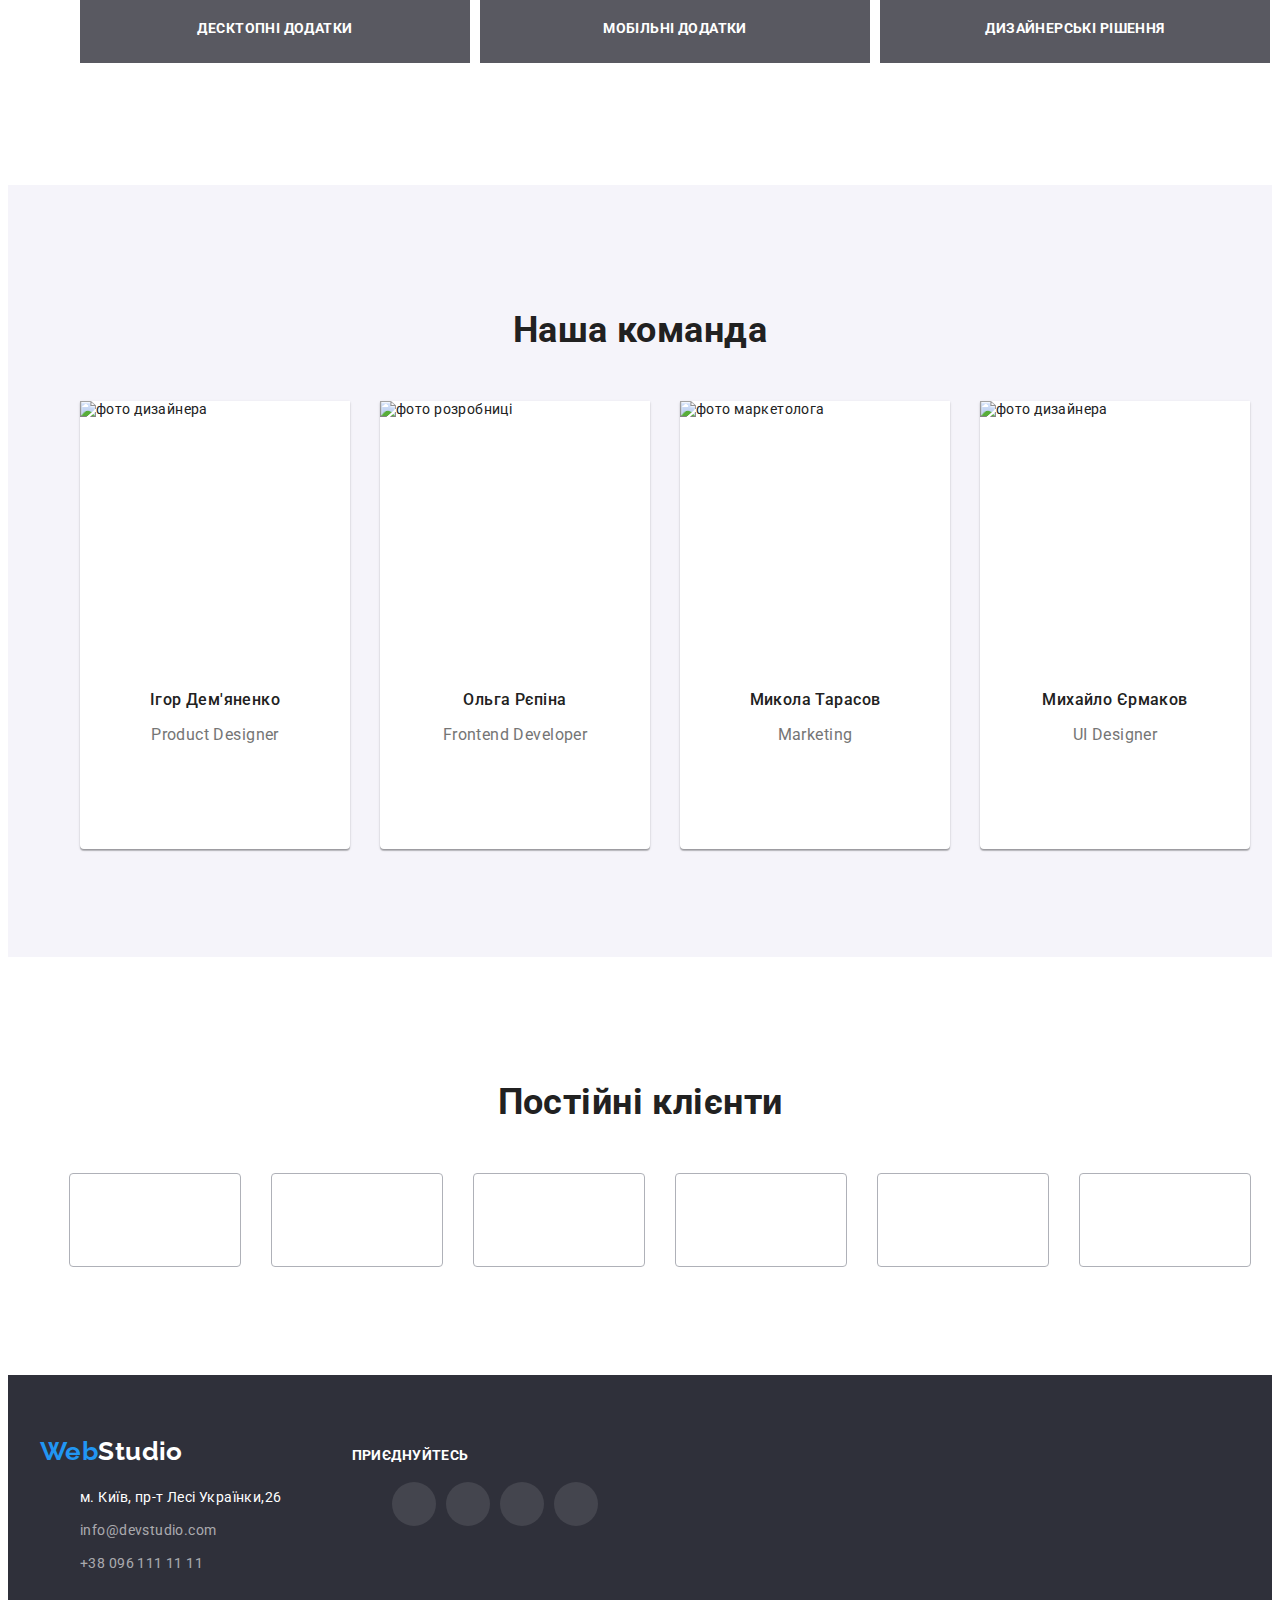
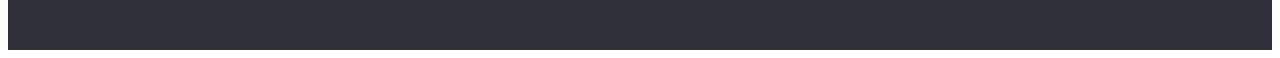
==== commit abe76e7a: "add js/modal.js" ====
--- a/index.html
+++ b/index.html
@@ -50,7 +50,7 @@
             <div class="container hero-block">
                 <h1 class="hero-title">Ефективні рішення для <br>вашого бізнесу</h1>
                 <div class="button-wrapper">
-                    <button type="button" class="hero-button">Замовити послугу</button>
+                    <button data-modal-open type="button" class="hero-button">Замовити послугу</button>
                 </div>
             </div>
         </section>
@@ -317,9 +317,9 @@
             </ul>
         </section>
         <!--Модальне вікно-->
-        <div class="modal-wrap is-hidden">
+        <div class="modal-wrap is-hidden" data-modal>
             <div class="modal-window">
-                <button type="button" class="close-button"></button>
+                <button data-modal-close type="button" class="close-button"></button>
                 <form action="#"></form>
             </div>
 
@@ -379,6 +379,7 @@
             </div>
         </div>
     </footer>
+<script src="./js/modal.js"></script>
 </body>
 
 </html>--- a/css/styles.css
+++ b/css/styles.css
@@ -340,7 +340,7 @@
     transition-timing-function: cubic-bezier(0.4, 0, 0.2, 1);
 }
 /* Modal window */
-/* .modal-wrap{
+.modal-wrap{
     display: none;
     z-index: 777;
     position:fixed;
@@ -355,7 +355,9 @@
     transition: opacity 250ms cubic-bezier(0.4, 0, 0.2, 1), visibility 250ms cubic-bezier(0.4, 0, 0.2, 1);
 }
 .modal-wrap.is-hidden .modal-window{
-    transform: scale(1.3) ;
+    visibility: hidden;
+    opacity:0;
+    transform: scale(1.3);
 }
 .modal-window{
     max-width: 528px;
@@ -397,7 +399,7 @@
 }
 .close-button::after     {
     transform: translate(-50%, -50%)rotate(45deg);
-} */
+}
 /* Footer general */
 .footer{
 background-color: #2F303A;
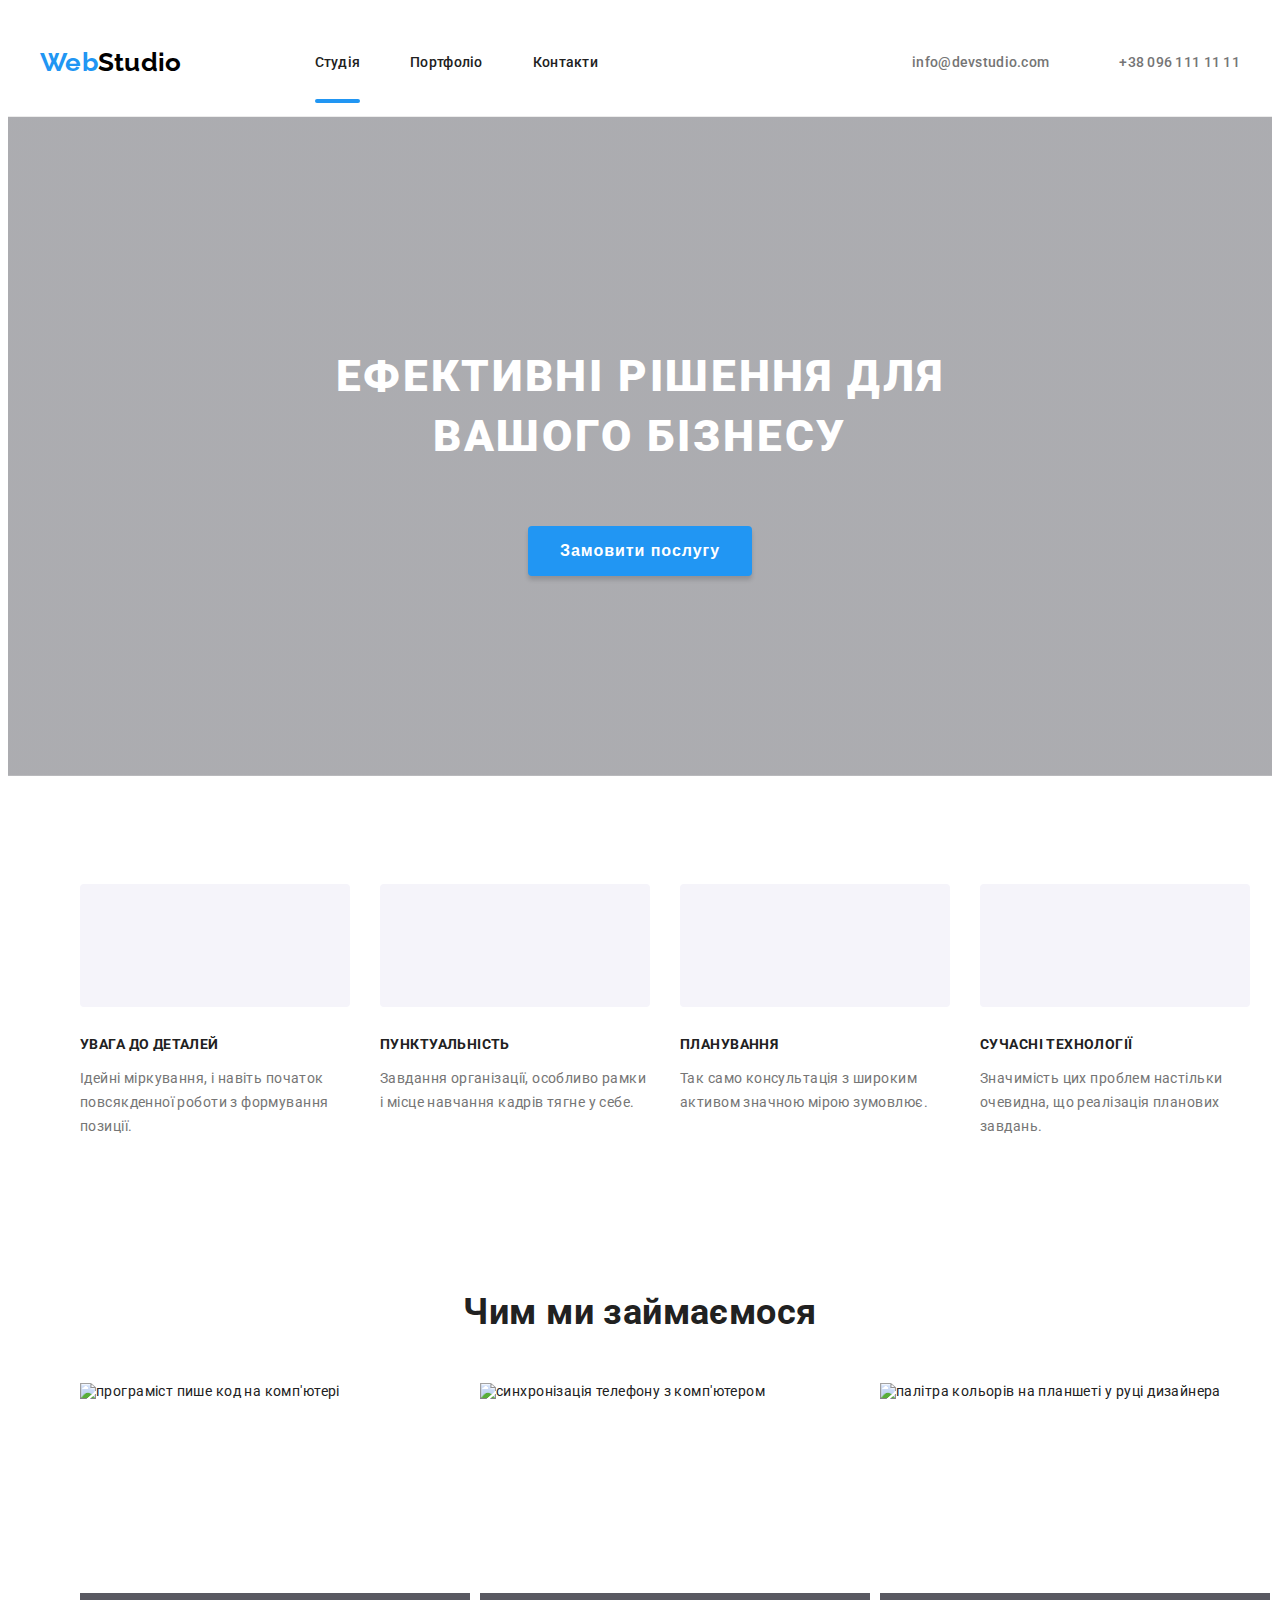
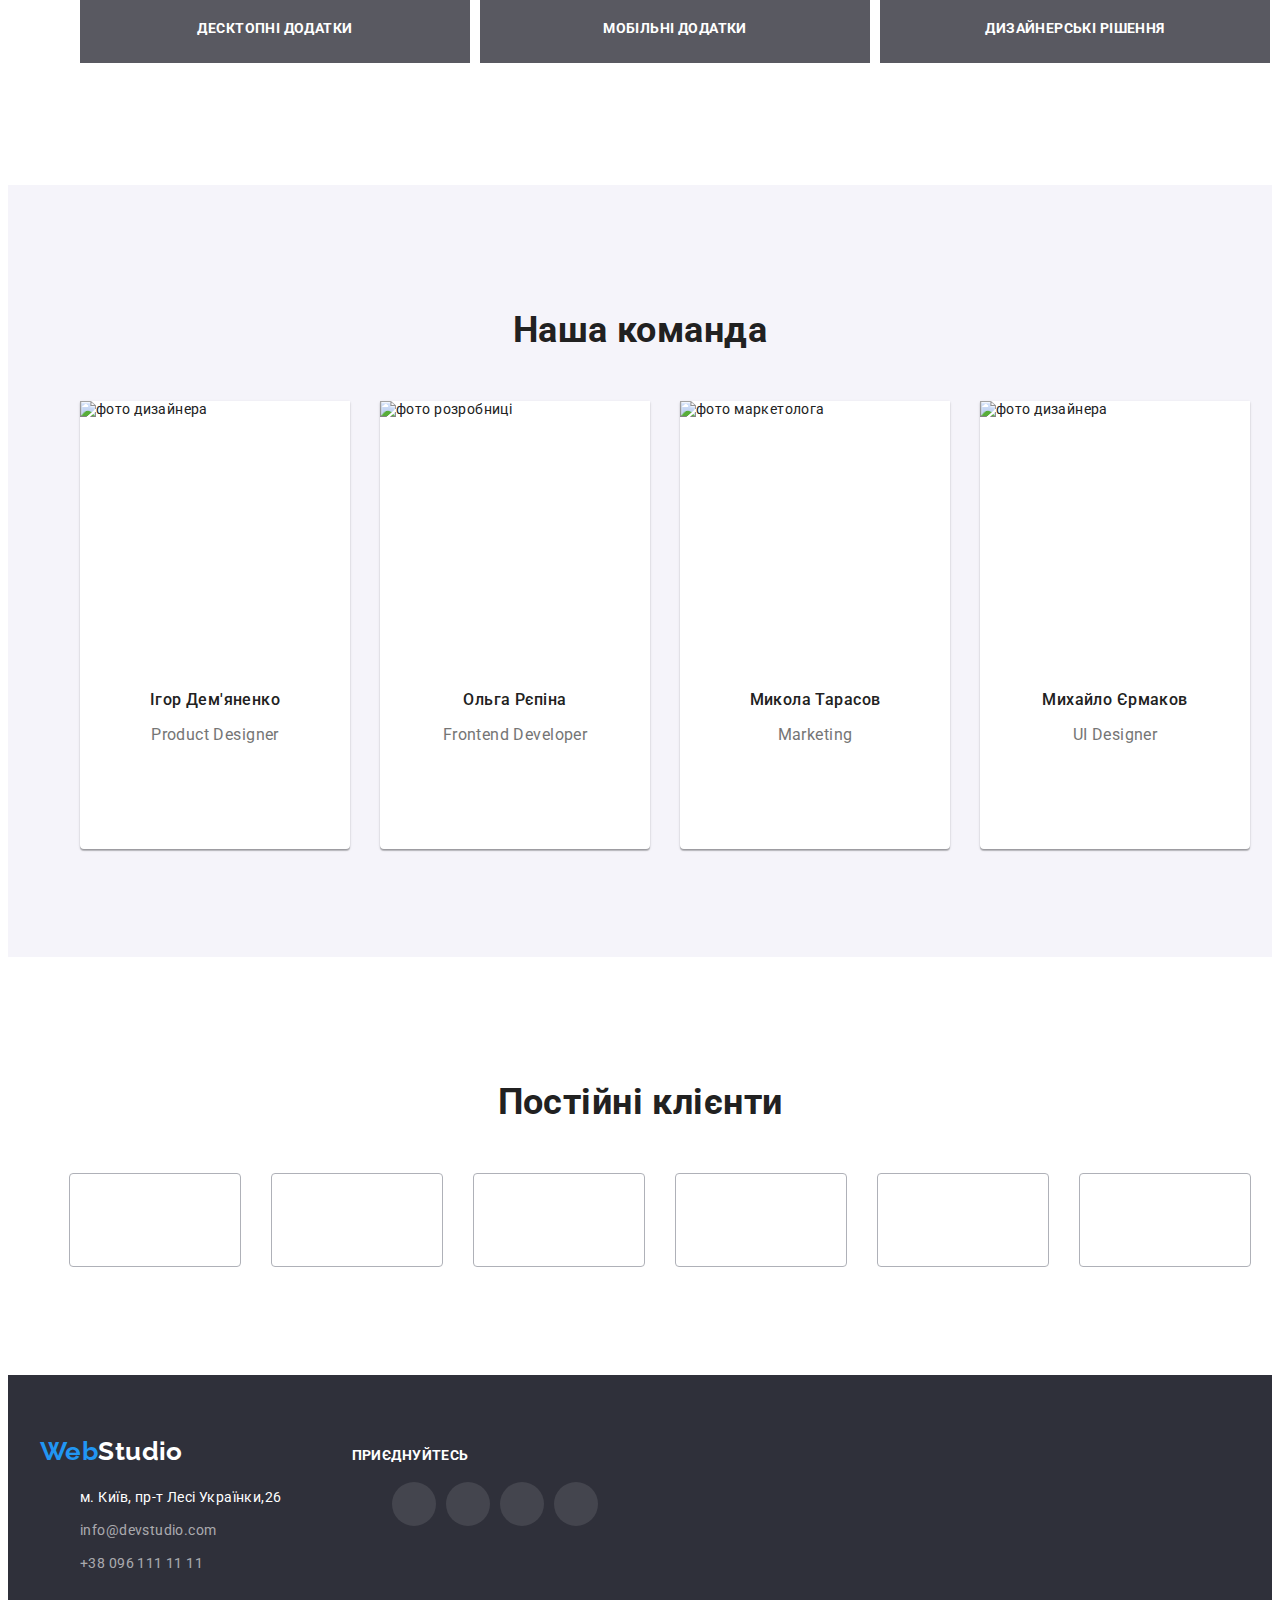
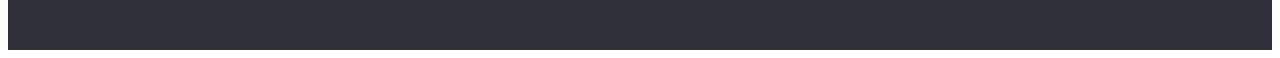
==== commit db636eed: "add transform 101% for image" ====
--- a/index.html
+++ b/index.html
@@ -322,8 +322,6 @@
                 <button data-modal-close type="button" class="close-button"></button>
                 <form action="#"></form>
             </div>
-
-
         </div>
     </main>
     <!--Підвал-->
--- a/css/styles.css
+++ b/css/styles.css
@@ -352,12 +352,23 @@
     width:100%;
     height: 100%;
     background-color: rgba(0, 0, 0, 0.2);
-    transition: opacity 250ms cubic-bezier(0.4, 0, 0.2, 1), visibility 250ms cubic-bezier(0.4, 0, 0.2, 1);
-}
-.modal-wrap.is-hidden .modal-window{
+    opacity: 1;
+    transition-property: opacity;
+    transition-duration: 250ms;
+    transition-timing-function: cubic-bezier(0.4, 0, 0.2, 1);
+
+}
+.modal-wrap.is-hidden {
+    visibility: hidden;
+    opacity: 0;
+    pointer-events: none;
+    transform: scale(1.3);
+
+/* .modal-wrap.is-hidden .modal-window{
     visibility: hidden;
     opacity:0;
-    transform: scale(1.3);
+    pointer-events: none;
+    transform: scale(1.3); */
 }
 .modal-window{
     max-width: 528px;
@@ -372,6 +383,8 @@
     position: relative;
     transform: scale(1);
     transition-property: transform;
+    transition-duration: 250ms;
+    transition-timing-function: cubic-bezier(0.4, 0, 0.2, 1);
 
 }
 .close-button{
@@ -383,6 +396,7 @@
     background: var(--c-white);
     border: 1px solid rgba(0, 0, 0, 0.1);
     border-radius: 50%;
+
 }
 .close-button::before,
 .close-button::after {
@@ -523,15 +537,15 @@
     transition-timing-function: cubic-bezier(0.4, 0, 0.2, 1);
 }
 .work-appear{
-position: relative;
-overflow: hidden;
+    position: relative;
+    overflow: hidden;
 }
 .work-text{
     position: absolute;
     top: 0;
     left: 0;
     padding: 63px 24px;
-    transform: translateY(100%);
+    transform: translateY(101%);
     transition-property: transform;
     transition-duration: 250ms;
     transition-timing-function: cubic-bezier(0.4, 0, 0.2, 1);
